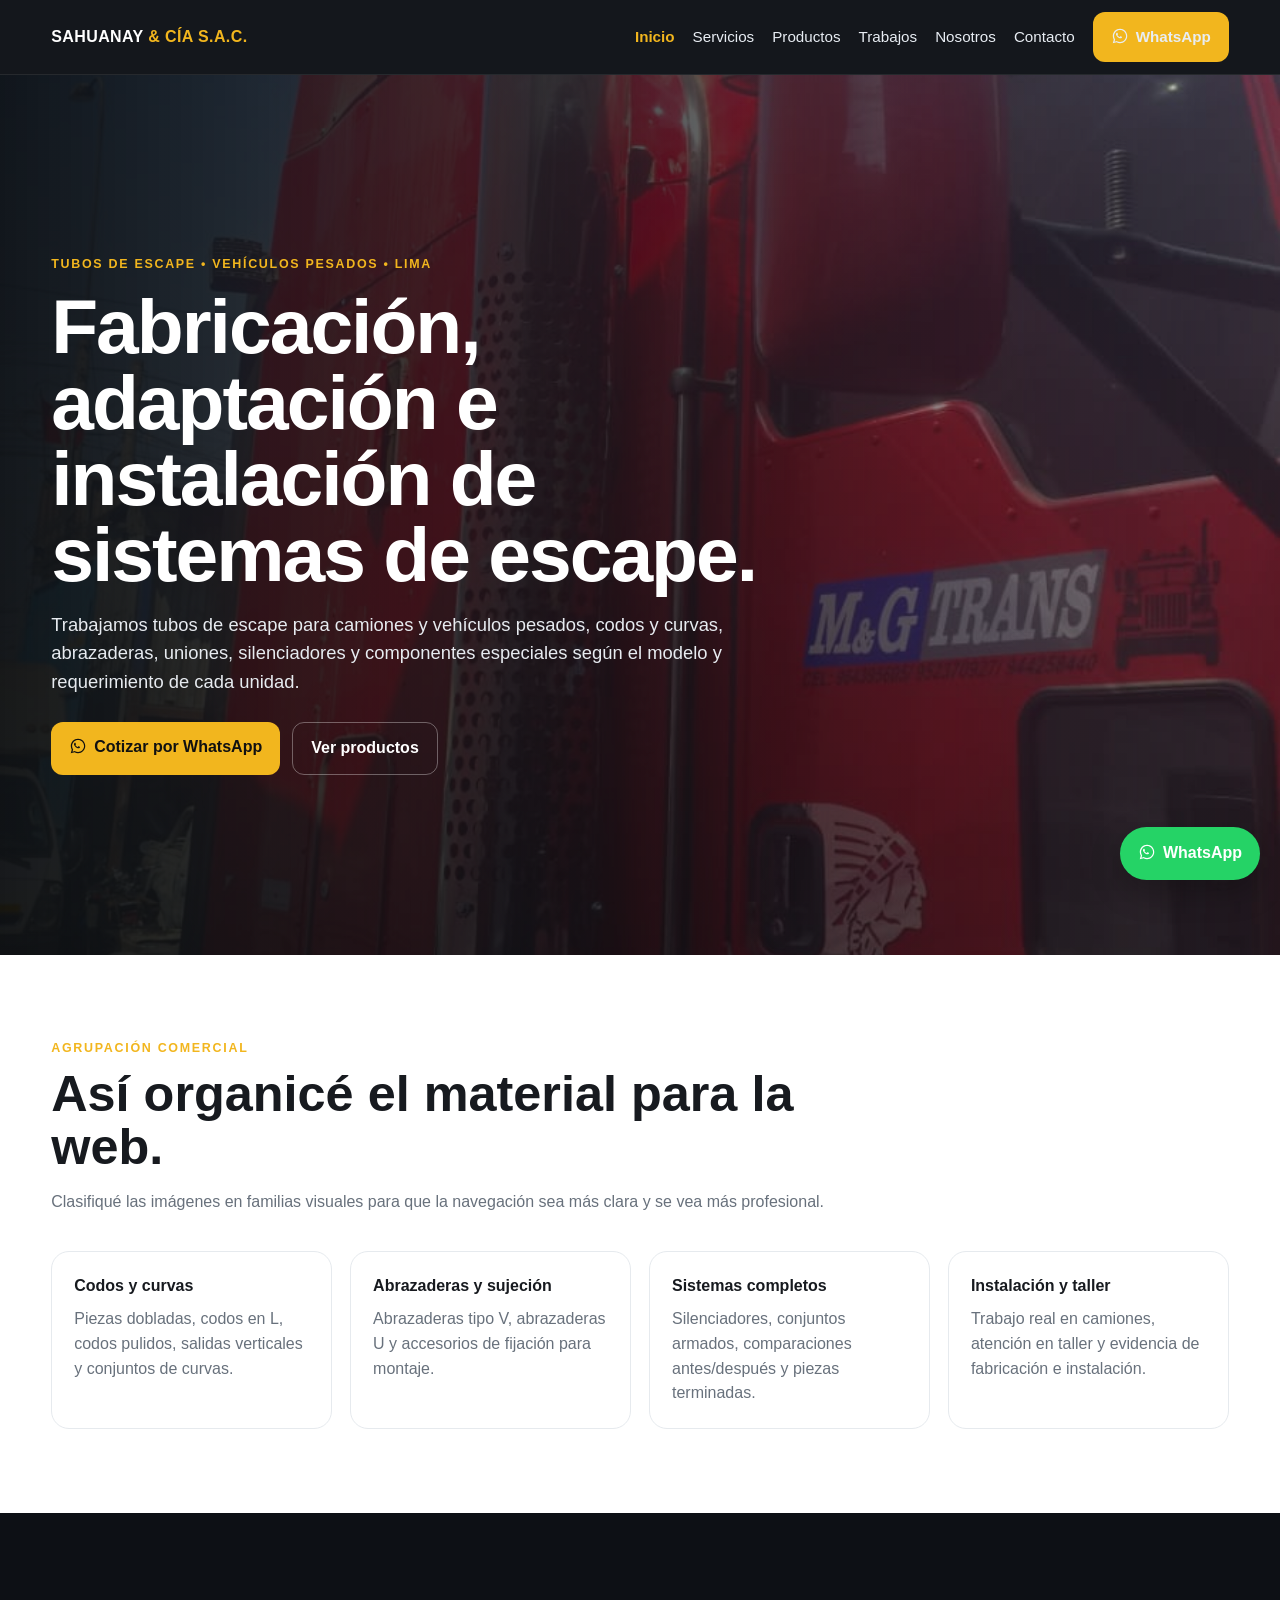
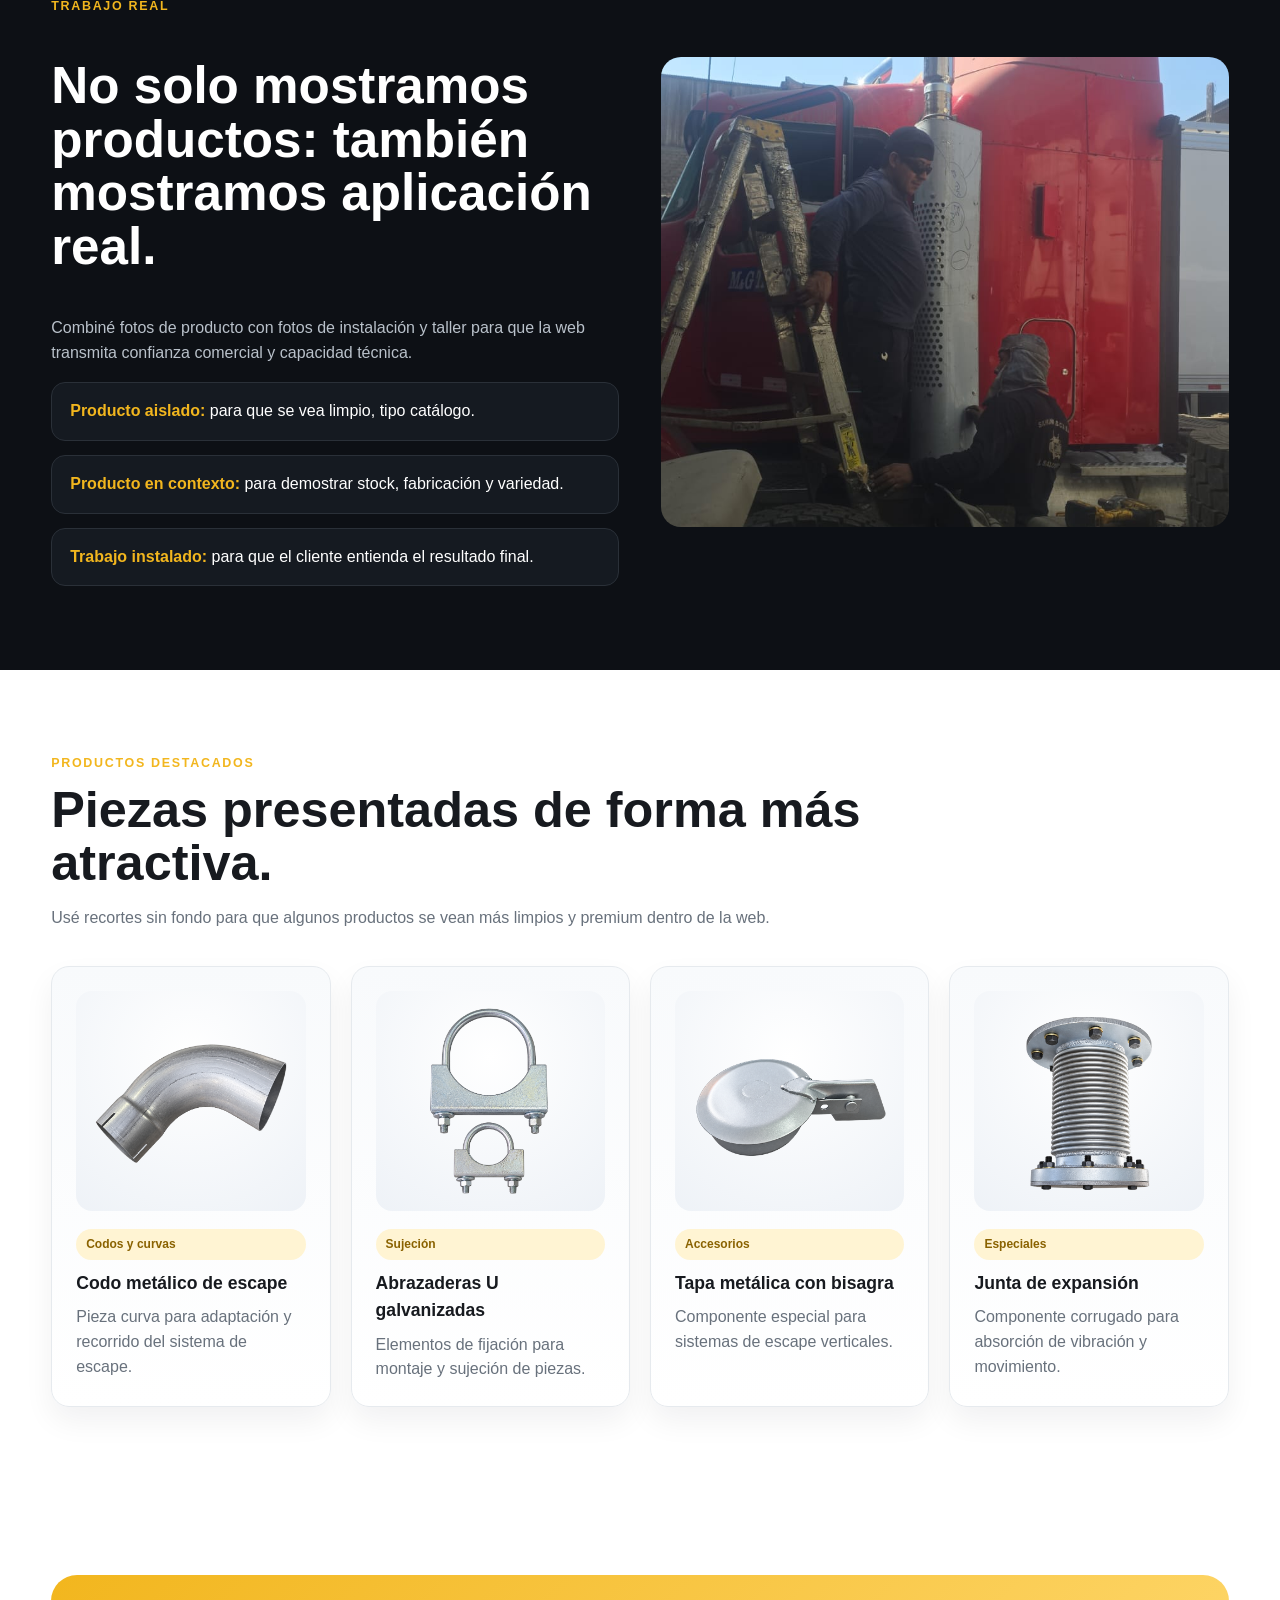
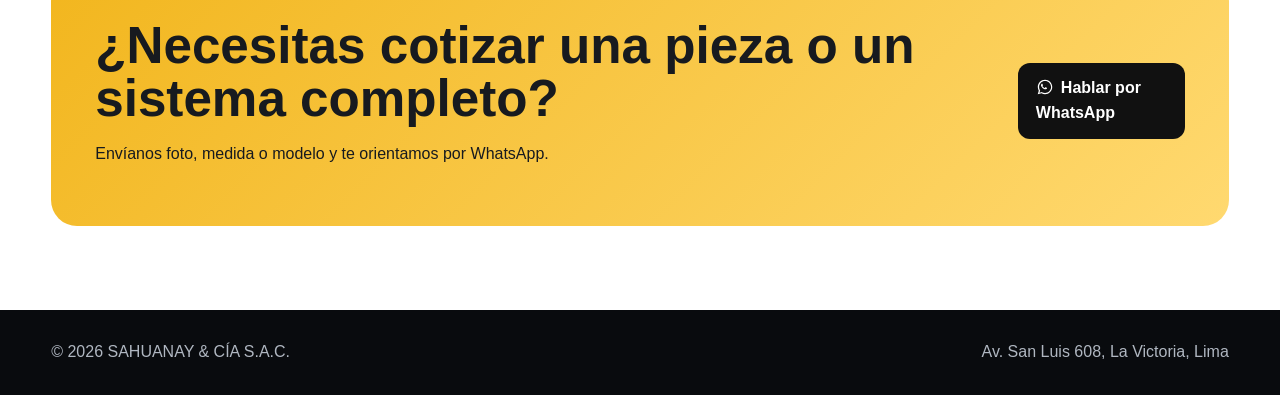
==== index.html @ 816dbd19 "Add files via upload" ====
<!doctype html><html lang="es"><head>
<meta charset="utf-8"><meta name="viewport" content="width=device-width,initial-scale=1">
<title>Sahuanay & Cía S.A.C. | Sistemas de escape para camiones</title><meta name="description" content="Tubos de escape, codos, abrazaderas, silenciadores y adaptación para vehículos pesados.">
<link rel="stylesheet" href="styles.css"></head><body><header><div class="container"><nav>
<a class="logo" href="index.html">SAHUANAY <span>& CÍA S.A.C.</span></a>
<div class="nav"><a class="active" href="index.html">Inicio</a><a class="" href="servicios.html">Servicios</a><a class="" href="productos.html">Productos</a><a class="" href="trabajos.html">Trabajos</a><a class="" href="nosotros.html">Nosotros</a><a class="" href="contacto.html">Contacto</a><a class="btn btn-primary" href="https://wa.me/51944421471?text=Hola%20SAHUANAY%2C%20quisiera%20solicitar%20una%20cotizaci%C3%B3n?text=Hola%20SAHUANAY%2C%20quisiera%20solicitar%20una%20cotizaci%C3%B3n" target="_blank" rel="noopener"><svg aria-hidden="true" viewBox="0 0 32 32" width="18" height="18" style="vertical-align:-3px;margin-right:7px;fill:currentColor"><path d="M19.11 17.32c-.27-.14-1.58-.78-1.82-.87-.24-.09-.42-.14-.6.14-.18.27-.69.87-.85 1.05-.16.18-.31.2-.58.07-.27-.14-1.13-.42-2.15-1.34-.79-.7-1.33-1.57-1.49-1.84-.16-.27-.02-.42.12-.55.12-.12.27-.31.4-.47.14-.16.18-.27.27-.45.09-.18.05-.34-.02-.47-.07-.14-.6-1.45-.82-1.98-.22-.52-.44-.45-.6-.46h-.51c-.18 0-.47.07-.71.34-.24.27-.93.91-.93 2.22 0 1.31.96 2.57 1.09 2.75.14.18 1.88 2.87 4.56 4.03.64.27 1.13.43 1.52.55.64.2 1.22.17 1.68.1.51-.08 1.58-.65 1.8-1.27.22-.62.22-1.16.16-1.27-.07-.11-.24-.18-.51-.32z"/><path d="M16.03 3.2c-7.08 0-12.84 5.76-12.84 12.84 0 2.26.59 4.47 1.71 6.41L3.08 29l6.73-1.77a12.79 12.79 0 0 0 6.22 1.59h.01c7.08 0 12.84-5.76 12.84-12.84S23.11 3.2 16.03 3.2zm0 23.46h-.01c-1.89 0-3.74-.51-5.35-1.48l-.38-.23-3.99 1.05 1.07-3.89-.25-.4a10.63 10.63 0 0 1-1.63-5.67c0-5.86 4.77-10.63 10.64-10.63 2.84 0 5.51 1.11 7.52 3.12a10.56 10.56 0 0 1 3.11 7.52c0 5.86-4.77 10.63-10.63 10.63z"/></svg>WhatsApp</a></div>
</nav></div></header>
<main>
<section class="hero"><div class="container"><div class="hero-inner">
<div class="kicker">Tubos de escape • Vehículos pesados • Lima</div>
<h1>Fabricación, adaptación e instalación de sistemas de escape.</h1>
<p>Trabajamos tubos de escape para camiones y vehículos pesados, codos y curvas, abrazaderas, uniones, silenciadores y componentes especiales según el modelo y requerimiento de cada unidad.</p>
<div class="actions"><a class="btn btn-primary" href="https://wa.me/51944421471?text=Hola%20SAHUANAY%2C%20quisiera%20solicitar%20una%20cotizaci%C3%B3n?text=Hola%20SAHUANAY%2C%20quisiera%20solicitar%20una%20cotizaci%C3%B3n" target="_blank"><svg aria-hidden="true" viewBox="0 0 32 32" width="18" height="18" style="vertical-align:-3px;margin-right:7px;fill:currentColor"><path d="M19.11 17.32c-.27-.14-1.58-.78-1.82-.87-.24-.09-.42-.14-.6.14-.18.27-.69.87-.85 1.05-.16.18-.31.2-.58.07-.27-.14-1.13-.42-2.15-1.34-.79-.7-1.33-1.57-1.49-1.84-.16-.27-.02-.42.12-.55.12-.12.27-.31.4-.47.14-.16.18-.27.27-.45.09-.18.05-.34-.02-.47-.07-.14-.6-1.45-.82-1.98-.22-.52-.44-.45-.6-.46h-.51c-.18 0-.47.07-.71.34-.24.27-.93.91-.93 2.22 0 1.31.96 2.57 1.09 2.75.14.18 1.88 2.87 4.56 4.03.64.27 1.13.43 1.52.55.64.2 1.22.17 1.68.1.51-.08 1.58-.65 1.8-1.27.22-.62.22-1.16.16-1.27-.07-.11-.24-.18-.51-.32z"/><path d="M16.03 3.2c-7.08 0-12.84 5.76-12.84 12.84 0 2.26.59 4.47 1.71 6.41L3.08 29l6.73-1.77a12.79 12.79 0 0 0 6.22 1.59h.01c7.08 0 12.84-5.76 12.84-12.84S23.11 3.2 16.03 3.2zm0 23.46h-.01c-1.89 0-3.74-.51-5.35-1.48l-.38-.23-3.99 1.05 1.07-3.89-.25-.4a10.63 10.63 0 0 1-1.63-5.67c0-5.86 4.77-10.63 10.64-10.63 2.84 0 5.51 1.11 7.52 3.12a10.56 10.56 0 0 1 3.11 7.52c0 5.86-4.77 10.63-10.63 10.63z"/></svg>Cotizar por WhatsApp</a><a class="btn btn-outline" href="productos.html">Ver productos</a></div>
</div></div></section>

<section><div class="container">
<div class="section-head"><div class="kicker">Agrupación comercial</div><h2>Así organicé el material para la web.</h2><p>Clasifiqué las imágenes en familias visuales para que la navegación sea más clara y se vea más profesional.</p></div>
<div class="tabs-info">
<div class="tab-box"><h4>Codos y curvas</h4><p>Piezas dobladas, codos en L, codos pulidos, salidas verticales y conjuntos de curvas.</p></div>
<div class="tab-box"><h4>Abrazaderas y sujeción</h4><p>Abrazaderas tipo V, abrazaderas U y accesorios de fijación para montaje.</p></div>
<div class="tab-box"><h4>Sistemas completos</h4><p>Silenciadores, conjuntos armados, comparaciones antes/después y piezas terminadas.</p></div>
<div class="tab-box"><h4>Instalación y taller</h4><p>Trabajo real en camiones, atención en taller y evidencia de fabricación e instalación.</p></div>
</div>
</div></section>

<section class="dark"><div class="container split">
<div>
<div class="kicker">Trabajo real</div>
<h2 style="font-size:clamp(2rem,4vw,3.2rem);line-height:1.05">No solo mostramos productos: también mostramos aplicación real.</h2>
<p>Combiné fotos de producto con fotos de instalación y taller para que la web transmita confianza comercial y capacidad técnica.</p>
<div class="list">
<div class="item"><strong style="color:#f2b61e">Producto aislado:</strong> para que se vea limpio, tipo catálogo.</div>
<div class="item"><strong style="color:#f2b61e">Producto en contexto:</strong> para demostrar stock, fabricación y variedad.</div>
<div class="item"><strong style="color:#f2b61e">Trabajo instalado:</strong> para que el cliente entienda el resultado final.</div>
</div>
</div>
<img src="assets/instalacion_equipo.jpeg" alt="Trabajo real de instalación en camión">
</div></section>

<section><div class="container">
<div class="section-head"><div class="kicker">Productos destacados</div><h2>Piezas presentadas de forma más atractiva.</h2><p>Usé recortes sin fondo para que algunos productos se vean más limpios y premium dentro de la web.</p></div>
<div class="grid-4">
<div class="product-card"><div class="visual"><img src="assets/cutout_codo_escape.png" alt="Codo metálico aislado"></div><span class="badge">Codos y curvas</span><h3>Codo metálico de escape</h3><p>Pieza curva para adaptación y recorrido del sistema de escape.</p></div>
<div class="product-card"><div class="visual"><img src="assets/cutout_abrazaderas_u.png" alt="Abrazaderas U aisladas"></div><span class="badge">Sujeción</span><h3>Abrazaderas U galvanizadas</h3><p>Elementos de fijación para montaje y sujeción de piezas.</p></div>
<div class="product-card"><div class="visual"><img src="assets/cutout_tapa_lluvia.png" alt="Tapa metálica aislada"></div><span class="badge">Accesorios</span><h3>Tapa metálica con bisagra</h3><p>Componente especial para sistemas de escape verticales.</p></div>
<div class="product-card"><div class="visual"><img src="assets/cutout_junta_expansion.png" alt="Junta de expansión aislada"></div><span class="badge">Especiales</span><h3>Junta de expansión</h3><p>Componente corrugado para absorción de vibración y movimiento.</p></div>
</div>
</div></section>

<section><div class="container"><div class="lead"><div><h2>¿Necesitas cotizar una pieza o un sistema completo?</h2><p>Envíanos foto, medida o modelo y te orientamos por WhatsApp.</p></div><a class="btn btn-dark" href="https://wa.me/51944421471?text=Hola%20SAHUANAY%2C%20quisiera%20solicitar%20una%20cotizaci%C3%B3n?text=Hola%20SAHUANAY%2C%20quisiera%20solicitar%20una%20cotizaci%C3%B3n" target="_blank"><svg aria-hidden="true" viewBox="0 0 32 32" width="18" height="18" style="vertical-align:-3px;margin-right:7px;fill:currentColor"><path d="M19.11 17.32c-.27-.14-1.58-.78-1.82-.87-.24-.09-.42-.14-.6.14-.18.27-.69.87-.85 1.05-.16.18-.31.2-.58.07-.27-.14-1.13-.42-2.15-1.34-.79-.7-1.33-1.57-1.49-1.84-.16-.27-.02-.42.12-.55.12-.12.27-.31.4-.47.14-.16.18-.27.27-.45.09-.18.05-.34-.02-.47-.07-.14-.6-1.45-.82-1.98-.22-.52-.44-.45-.6-.46h-.51c-.18 0-.47.07-.71.34-.24.27-.93.91-.93 2.22 0 1.31.96 2.57 1.09 2.75.14.18 1.88 2.87 4.56 4.03.64.27 1.13.43 1.52.55.64.2 1.22.17 1.68.1.51-.08 1.58-.65 1.8-1.27.22-.62.22-1.16.16-1.27-.07-.11-.24-.18-.51-.32z"/><path d="M16.03 3.2c-7.08 0-12.84 5.76-12.84 12.84 0 2.26.59 4.47 1.71 6.41L3.08 29l6.73-1.77a12.79 12.79 0 0 0 6.22 1.59h.01c7.08 0 12.84-5.76 12.84-12.84S23.11 3.2 16.03 3.2zm0 23.46h-.01c-1.89 0-3.74-.51-5.35-1.48l-.38-.23-3.99 1.05 1.07-3.89-.25-.4a10.63 10.63 0 0 1-1.63-5.67c0-5.86 4.77-10.63 10.64-10.63 2.84 0 5.51 1.11 7.52 3.12a10.56 10.56 0 0 1 3.11 7.52c0 5.86-4.77 10.63-10.63 10.63z"/></svg>Hablar por WhatsApp</a></div></div></section>
</main>
<a class="whatsapp-float" href="https://wa.me/51944421471?text=Hola%20SAHUANAY%2C%20quisiera%20solicitar%20una%20cotizaci%C3%B3n?text=Hola%20SAHUANAY%2C%20quisiera%20solicitar%20una%20cotizaci%C3%B3n" target="_blank" rel="noopener"><svg aria-hidden="true" viewBox="0 0 32 32" width="18" height="18" style="vertical-align:-3px;margin-right:7px;fill:currentColor"><path d="M19.11 17.32c-.27-.14-1.58-.78-1.82-.87-.24-.09-.42-.14-.6.14-.18.27-.69.87-.85 1.05-.16.18-.31.2-.58.07-.27-.14-1.13-.42-2.15-1.34-.79-.7-1.33-1.57-1.49-1.84-.16-.27-.02-.42.12-.55.12-.12.27-.31.4-.47.14-.16.18-.27.27-.45.09-.18.05-.34-.02-.47-.07-.14-.6-1.45-.82-1.98-.22-.52-.44-.45-.6-.46h-.51c-.18 0-.47.07-.71.34-.24.27-.93.91-.93 2.22 0 1.31.96 2.57 1.09 2.75.14.18 1.88 2.87 4.56 4.03.64.27 1.13.43 1.52.55.64.2 1.22.17 1.68.1.51-.08 1.58-.65 1.8-1.27.22-.62.22-1.16.16-1.27-.07-.11-.24-.18-.51-.32z"/><path d="M16.03 3.2c-7.08 0-12.84 5.76-12.84 12.84 0 2.26.59 4.47 1.71 6.41L3.08 29l6.73-1.77a12.79 12.79 0 0 0 6.22 1.59h.01c7.08 0 12.84-5.76 12.84-12.84S23.11 3.2 16.03 3.2zm0 23.46h-.01c-1.89 0-3.74-.51-5.35-1.48l-.38-.23-3.99 1.05 1.07-3.89-.25-.4a10.63 10.63 0 0 1-1.63-5.67c0-5.86 4.77-10.63 10.64-10.63 2.84 0 5.51 1.11 7.52 3.12a10.56 10.56 0 0 1 3.11 7.52c0 5.86-4.77 10.63-10.63 10.63z"/></svg>WhatsApp</a>
<footer><div class="container"><div>© 2026 SAHUANAY & CÍA S.A.C.</div><div>Av. San Luis 608, La Victoria, Lima</div></div></footer></body></html>
---- styles.css ----
:root{
  --bg:#0d1015;--panel:#161b22;--panel2:#1f252d;--card:#ffffff;--line:#e6eaee;
  --text:#171a1f;--muted:#68717c;--white:#f8fafc;--soft:#f5f7fa;--yellow:#f2b61e;--green:#25D366;
  --max:1180px;
}
*{box-sizing:border-box}
html{scroll-behavior:smooth}
body{margin:0;font-family:Arial,Helvetica,sans-serif;color:var(--text);background:#fff;line-height:1.55}
img{max-width:100%;display:block}
.container{width:min(92%,var(--max));margin:auto}
header{position:sticky;top:0;z-index:40;background:rgba(13,16,21,.97);backdrop-filter:blur(8px);border-bottom:1px solid rgba(255,255,255,.08)}
nav{min-height:74px;display:flex;align-items:center;justify-content:space-between;gap:18px}
.logo{color:#fff;text-decoration:none;font-weight:900;letter-spacing:.4px}.logo span{color:var(--yellow)}
.nav{display:flex;align-items:center;gap:18px;flex-wrap:wrap}
.nav a{color:#e8edf3;text-decoration:none;font-size:.95rem}
.nav a.active{color:var(--yellow);font-weight:800}
.btn{display:inline-block;padding:13px 18px;border-radius:12px;text-decoration:none;font-weight:800}
.btn-primary{background:var(--yellow);color:#111}
.btn-dark{background:#111;color:#fff}
.btn-outline{border:1px solid rgba(255,255,255,.33);color:#fff}
.hero{
  min-height:700px;display:flex;align-items:center;color:#fff;
  background:
    linear-gradient(90deg, rgba(9,11,14,.94) 0%, rgba(9,11,14,.72) 48%, rgba(9,11,14,.18) 100%),
    url('assets/truck_hero.jpeg') center/cover no-repeat;
}
.hero-inner{padding:96px 0;max-width:800px}
.kicker{text-transform:uppercase;letter-spacing:1.7px;color:var(--yellow);font-weight:900;font-size:.78rem}
h1{font-size:clamp(2.7rem,6vw,5.2rem);line-height:.99;margin:14px 0 18px;letter-spacing:-2px}
.hero p{font-size:1.15rem;color:#e7ebf0;max-width:720px}
.actions{display:flex;gap:12px;flex-wrap:wrap;margin-top:26px}
section{padding:84px 0}
.page-hero{padding:90px 0 70px;background:linear-gradient(135deg,#0d1015,#232a33);color:#fff}
.page-hero h1{font-size:clamp(2.3rem,5vw,4.6rem);margin-bottom:12px}
.page-hero p{max-width:760px;color:#cad1da}
.section-head{max-width:820px;margin-bottom:36px}
.section-head h2{font-size:clamp(2rem,4vw,3.15rem);line-height:1.05;margin:10px 0 12px}
.section-head p{color:var(--muted)}
.grid-4{display:grid;grid-template-columns:repeat(4,1fr);gap:20px}
.grid-3{display:grid;grid-template-columns:repeat(3,1fr);gap:20px}
.grid-2{display:grid;grid-template-columns:repeat(2,1fr);gap:24px}
.card{background:var(--card);border:1px solid var(--line);border-radius:18px;overflow:hidden;box-shadow:0 14px 30px rgba(18,22,28,.06)}
.card img.photo{width:100%;height:235px;object-fit:cover}
.card .body{padding:22px}
.card h3{margin:0 0 8px;font-size:1.18rem}
.card p{margin:0;color:var(--muted)}
.product-card{background:linear-gradient(180deg,#f8fafc 0%,#ffffff 100%);border:1px solid var(--line);border-radius:18px;padding:24px;box-shadow:0 14px 30px rgba(18,22,28,.06);display:flex;flex-direction:column}
.product-card .visual{height:220px;display:flex;align-items:center;justify-content:center;background:radial-gradient(circle at 50% 30%,#ffffff 0%,#eef2f7 100%);border-radius:16px;padding:18px;margin-bottom:18px}
.product-card .visual img{max-height:190px;max-width:100%;object-fit:contain}
.product-card h3{margin:0 0 8px;font-size:1.1rem}
.product-card p{margin:0;color:var(--muted)}
.badge{display:inline-block;padding:6px 10px;border-radius:999px;background:#fff4d3;color:#8a6200;font-size:.75rem;font-weight:800;margin-bottom:10px}
.dark{background:var(--bg);color:#fff}
.dark .section-head p,.dark p{color:#b9c1ca}
.split{display:grid;grid-template-columns:1fr 1fr;gap:42px;align-items:center}
.split img{width:100%;height:470px;object-fit:cover;border-radius:20px}
.list{display:grid;gap:14px}
.list .item{padding:16px 18px;border:1px solid #2a3038;border-radius:14px;background:#151a21}
.gallery-mosaic{display:grid;grid-template-columns:1.2fr 1fr 1fr;gap:16px}
.gallery-mosaic .big{grid-row:span 2}
.gallery-mosaic img{width:100%;height:250px;object-fit:cover;border-radius:18px}
.gallery-mosaic .big img{height:516px}
.lead{background:linear-gradient(135deg,#f2b61e,#ffd970);border-radius:26px;padding:44px;display:flex;align-items:center;justify-content:space-between;gap:22px}
.lead h2{font-size:clamp(2rem,4vw,3.2rem);line-height:1.04;margin:0 0 10px}
.tabs-info{display:grid;grid-template-columns:repeat(4,1fr);gap:18px}
.tab-box{background:#fff;border:1px solid var(--line);border-radius:18px;padding:22px}
.tab-box h4{margin:0 0 8px;font-size:1rem}
.tab-box p{margin:0;color:var(--muted)}
.contact{display:grid;grid-template-columns:1fr 1fr;gap:24px}
.box{background:var(--soft);padding:30px;border-radius:18px}
.box h3{margin-top:0}
footer{background:#090b0e;color:#b0b7c1;padding:30px 0}
footer .container{display:flex;justify-content:space-between;gap:18px;flex-wrap:wrap}
.whatsapp-float{position:fixed;right:20px;bottom:20px;z-index:60;background:var(--green);color:#fff;text-decoration:none;font-weight:800;padding:14px 18px;border-radius:999px;box-shadow:0 12px 30px rgba(0,0,0,.25)}
@media(max-width:980px){
  .nav a:not(.btn){display:none}
  .grid-4,.grid-3,.grid-2,.gallery-mosaic,.tabs-info,.contact,.split{grid-template-columns:1fr}
  .gallery-mosaic .big img,.gallery-mosaic img{height:280px}
  .lead{flex-direction:column;align-items:flex-start}
  .split img{height:320px}
}
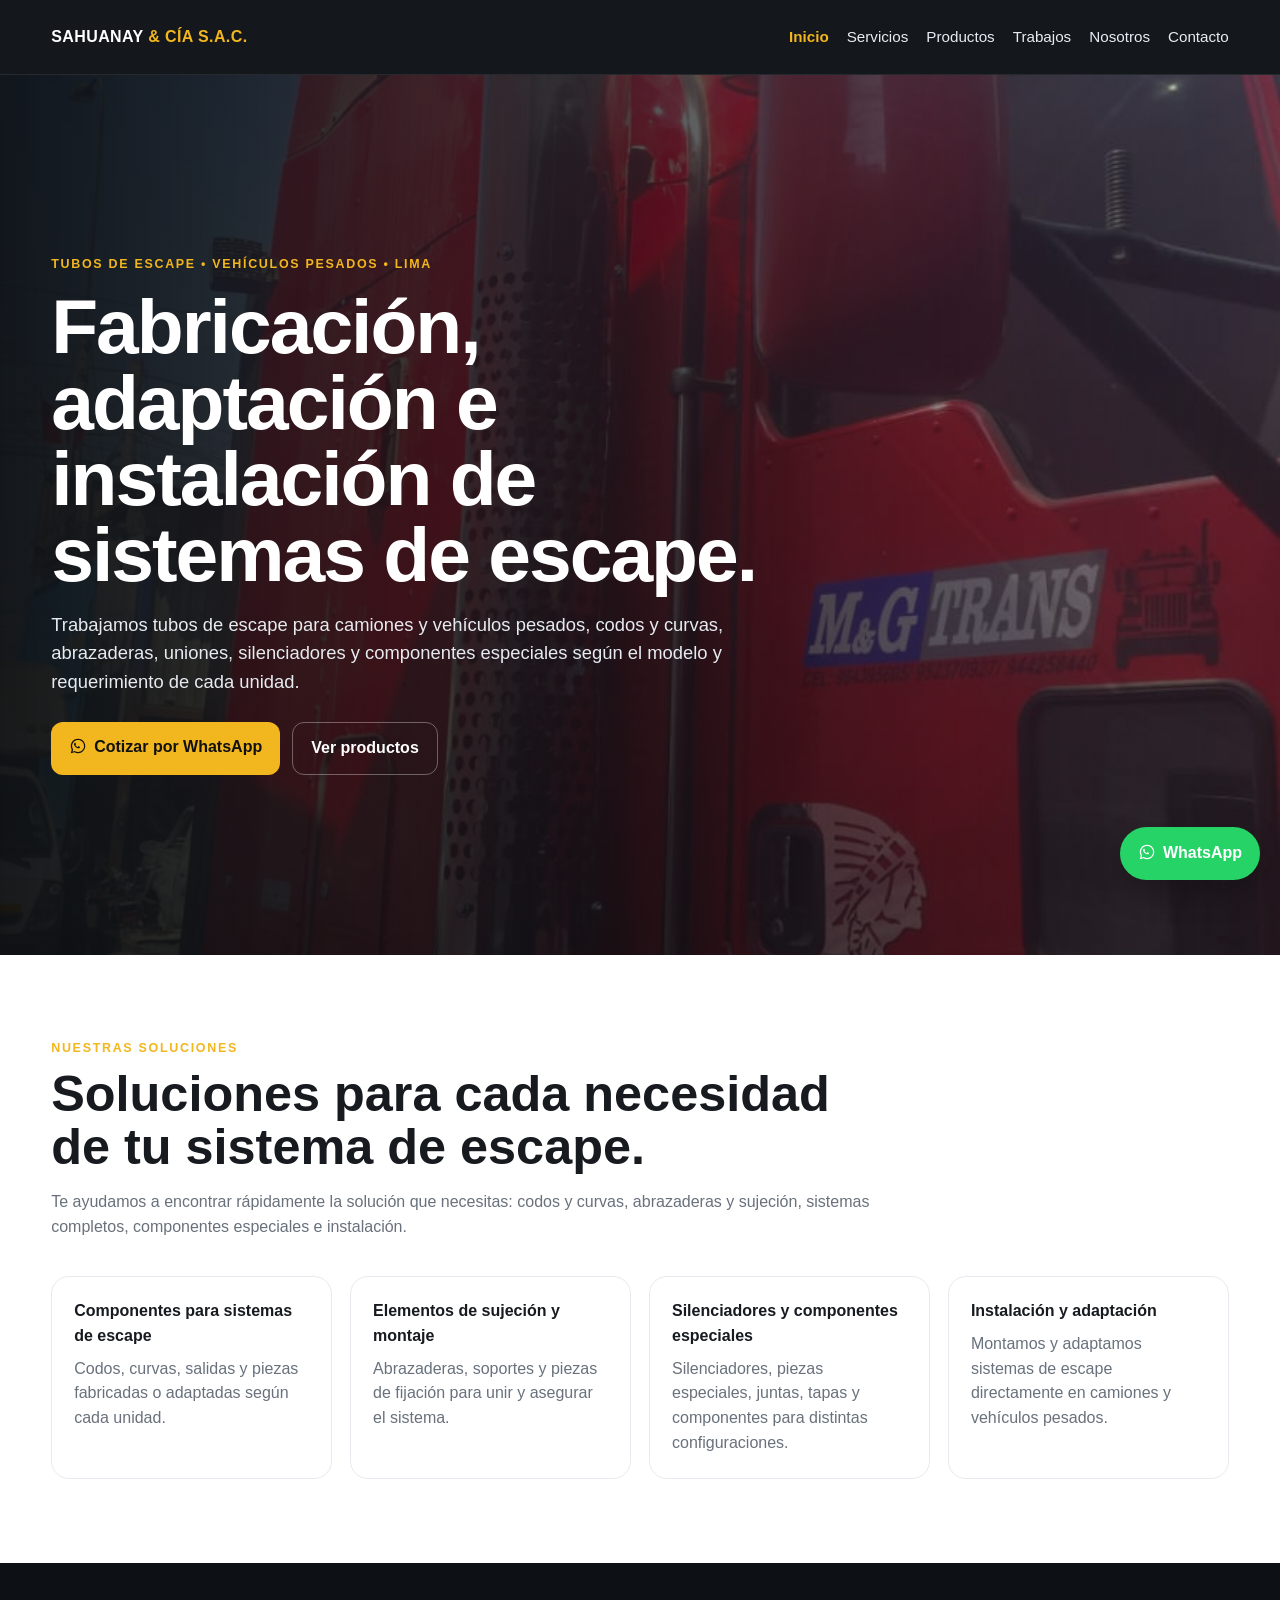
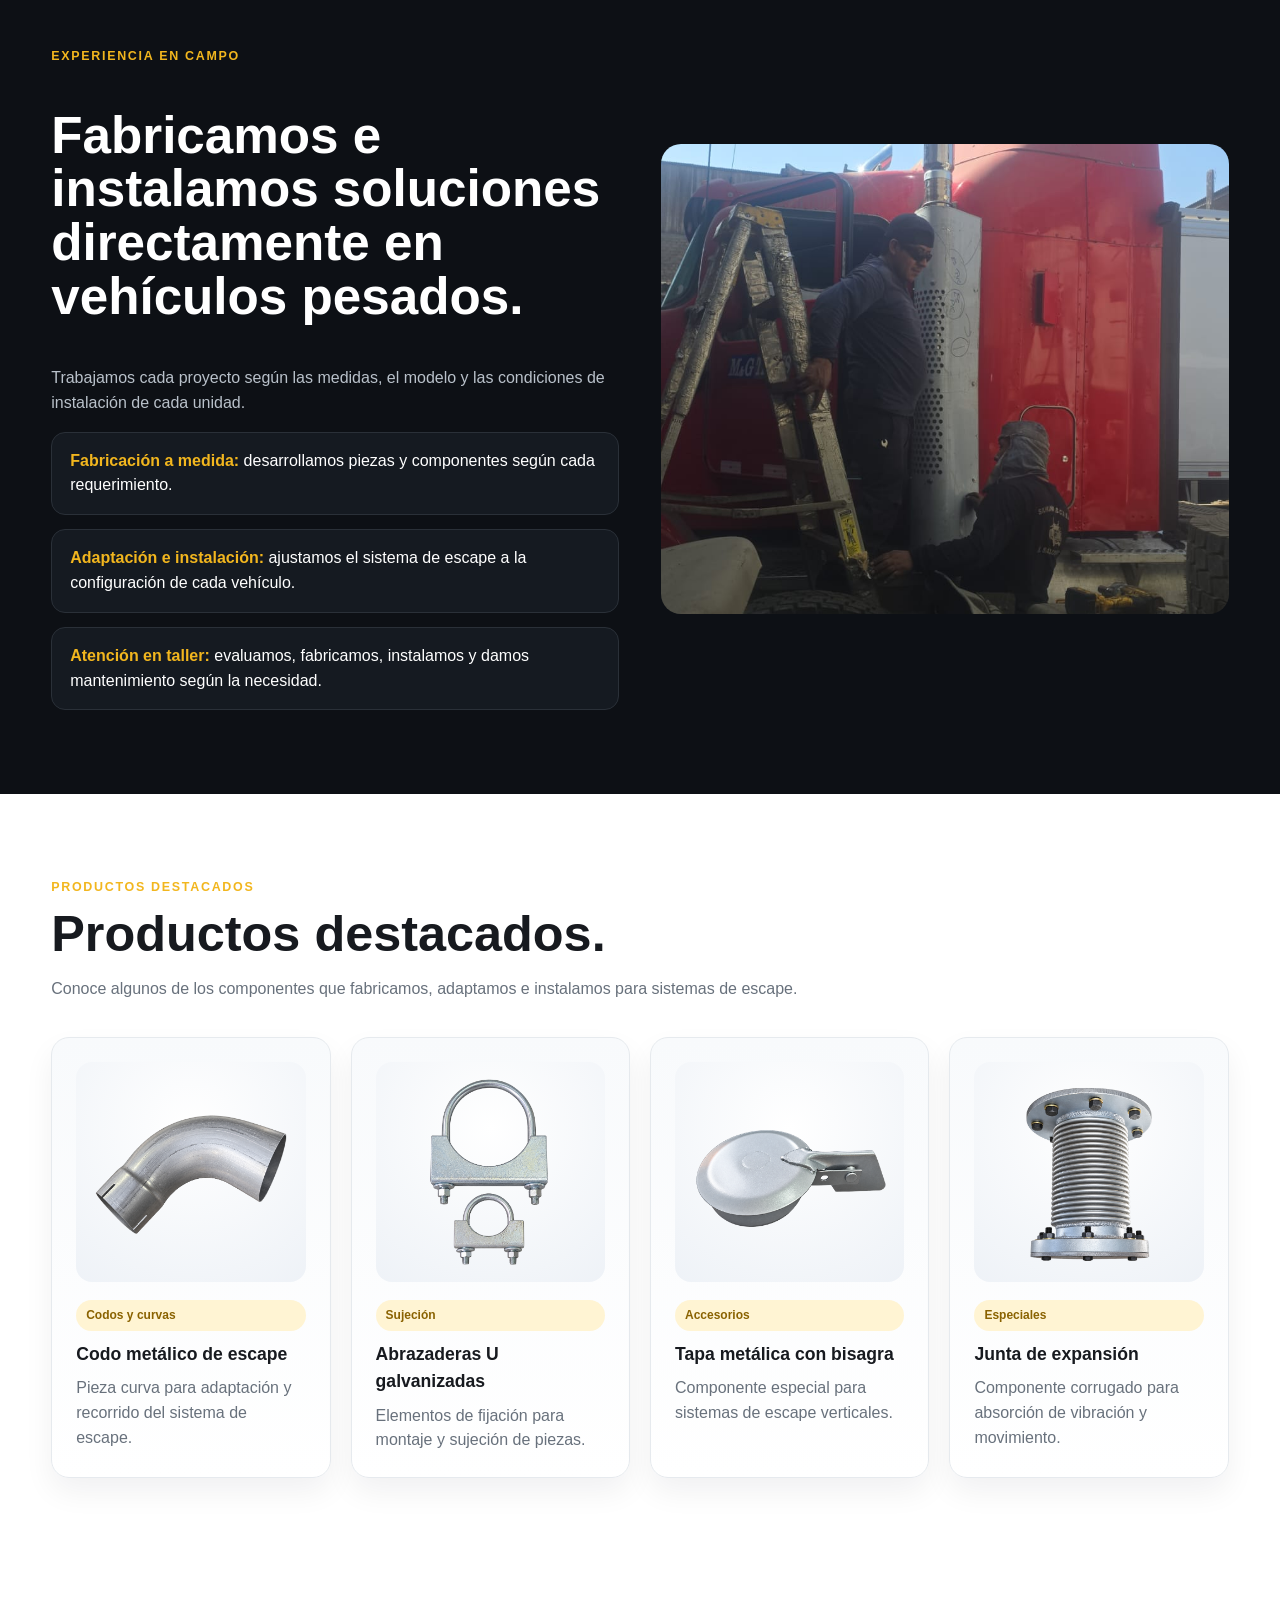
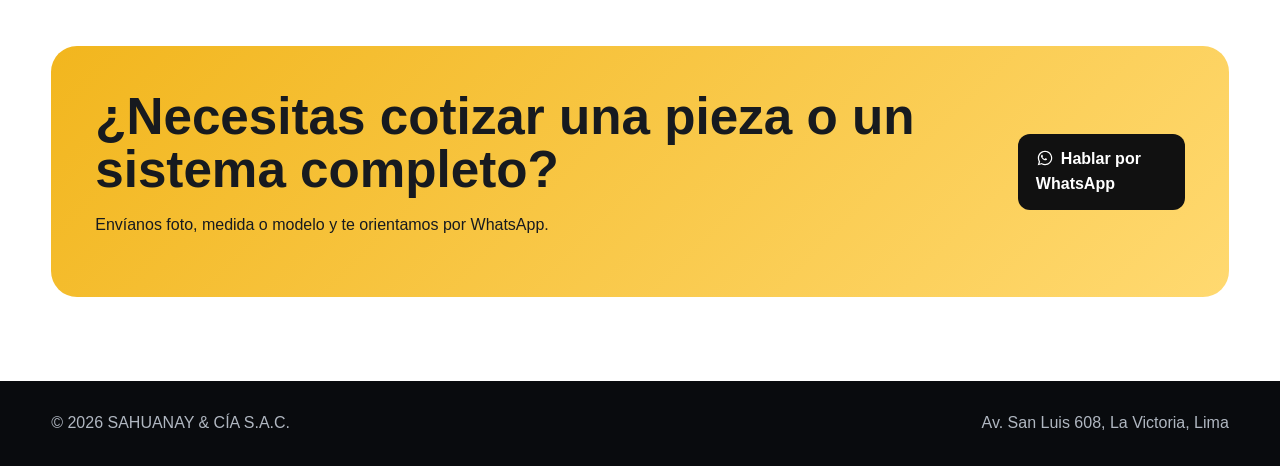
==== commit 9899147a: "Add files via upload" ====
--- a/index.html
+++ b/index.html
@@ -1,53 +1,50 @@
-<!doctype html><html lang="es"><head>
-<meta charset="utf-8"><meta name="viewport" content="width=device-width,initial-scale=1">
-<title>Sahuanay & Cía S.A.C. | Sistemas de escape para camiones</title><meta name="description" content="Tubos de escape, codos, abrazaderas, silenciadores y adaptación para vehículos pesados.">
-<link rel="stylesheet" href="styles.css"></head><body><header><div class="container"><nav>
-<a class="logo" href="index.html">SAHUANAY <span>& CÍA S.A.C.</span></a>
-<div class="nav"><a class="active" href="index.html">Inicio</a><a class="" href="servicios.html">Servicios</a><a class="" href="productos.html">Productos</a><a class="" href="trabajos.html">Trabajos</a><a class="" href="nosotros.html">Nosotros</a><a class="" href="contacto.html">Contacto</a><a class="btn btn-primary" href="https://wa.me/51944421471?text=Hola%20SAHUANAY%2C%20quisiera%20solicitar%20una%20cotizaci%C3%B3n?text=Hola%20SAHUANAY%2C%20quisiera%20solicitar%20una%20cotizaci%C3%B3n" target="_blank" rel="noopener"><svg aria-hidden="true" viewBox="0 0 32 32" width="18" height="18" style="vertical-align:-3px;margin-right:7px;fill:currentColor"><path d="M19.11 17.32c-.27-.14-1.58-.78-1.82-.87-.24-.09-.42-.14-.6.14-.18.27-.69.87-.85 1.05-.16.18-.31.2-.58.07-.27-.14-1.13-.42-2.15-1.34-.79-.7-1.33-1.57-1.49-1.84-.16-.27-.02-.42.12-.55.12-.12.27-.31.4-.47.14-.16.18-.27.27-.45.09-.18.05-.34-.02-.47-.07-.14-.6-1.45-.82-1.98-.22-.52-.44-.45-.6-.46h-.51c-.18 0-.47.07-.71.34-.24.27-.93.91-.93 2.22 0 1.31.96 2.57 1.09 2.75.14.18 1.88 2.87 4.56 4.03.64.27 1.13.43 1.52.55.64.2 1.22.17 1.68.1.51-.08 1.58-.65 1.8-1.27.22-.62.22-1.16.16-1.27-.07-.11-.24-.18-.51-.32z"/><path d="M16.03 3.2c-7.08 0-12.84 5.76-12.84 12.84 0 2.26.59 4.47 1.71 6.41L3.08 29l6.73-1.77a12.79 12.79 0 0 0 6.22 1.59h.01c7.08 0 12.84-5.76 12.84-12.84S23.11 3.2 16.03 3.2zm0 23.46h-.01c-1.89 0-3.74-.51-5.35-1.48l-.38-.23-3.99 1.05 1.07-3.89-.25-.4a10.63 10.63 0 0 1-1.63-5.67c0-5.86 4.77-10.63 10.64-10.63 2.84 0 5.51 1.11 7.52 3.12a10.56 10.56 0 0 1 3.11 7.52c0 5.86-4.77 10.63-10.63 10.63z"/></svg>WhatsApp</a></div>
+<!DOCTYPE html>
+<html lang="es"><head>
+<meta charset="utf-8"/><meta content="width=device-width,initial-scale=1" name="viewport"/>
+<title>Sahuanay &amp; Cía S.A.C. | Sistemas de escape para camiones</title><meta content="Tubos de escape, codos, abrazaderas, silenciadores y adaptación para vehículos pesados." name="description"/>
+<link href="styles.css" rel="stylesheet"/></head><body><header><div class="container"><nav>
+<a class="logo" href="index.html">SAHUANAY <span>&amp; CÍA S.A.C.</span></a>
+<div class="nav"><a class="active" href="index.html">Inicio</a><a class="" href="servicios.html">Servicios</a><a class="" href="productos.html">Productos</a><a class="" href="trabajos.html">Trabajos</a><a class="" href="nosotros.html">Nosotros</a><a class="" href="contacto.html">Contacto</a></div>
 </nav></div></header>
 <main>
 <section class="hero"><div class="container"><div class="hero-inner">
 <div class="kicker">Tubos de escape • Vehículos pesados • Lima</div>
 <h1>Fabricación, adaptación e instalación de sistemas de escape.</h1>
 <p>Trabajamos tubos de escape para camiones y vehículos pesados, codos y curvas, abrazaderas, uniones, silenciadores y componentes especiales según el modelo y requerimiento de cada unidad.</p>
-<div class="actions"><a class="btn btn-primary" href="https://wa.me/51944421471?text=Hola%20SAHUANAY%2C%20quisiera%20solicitar%20una%20cotizaci%C3%B3n?text=Hola%20SAHUANAY%2C%20quisiera%20solicitar%20una%20cotizaci%C3%B3n" target="_blank"><svg aria-hidden="true" viewBox="0 0 32 32" width="18" height="18" style="vertical-align:-3px;margin-right:7px;fill:currentColor"><path d="M19.11 17.32c-.27-.14-1.58-.78-1.82-.87-.24-.09-.42-.14-.6.14-.18.27-.69.87-.85 1.05-.16.18-.31.2-.58.07-.27-.14-1.13-.42-2.15-1.34-.79-.7-1.33-1.57-1.49-1.84-.16-.27-.02-.42.12-.55.12-.12.27-.31.4-.47.14-.16.18-.27.27-.45.09-.18.05-.34-.02-.47-.07-.14-.6-1.45-.82-1.98-.22-.52-.44-.45-.6-.46h-.51c-.18 0-.47.07-.71.34-.24.27-.93.91-.93 2.22 0 1.31.96 2.57 1.09 2.75.14.18 1.88 2.87 4.56 4.03.64.27 1.13.43 1.52.55.64.2 1.22.17 1.68.1.51-.08 1.58-.65 1.8-1.27.22-.62.22-1.16.16-1.27-.07-.11-.24-.18-.51-.32z"/><path d="M16.03 3.2c-7.08 0-12.84 5.76-12.84 12.84 0 2.26.59 4.47 1.71 6.41L3.08 29l6.73-1.77a12.79 12.79 0 0 0 6.22 1.59h.01c7.08 0 12.84-5.76 12.84-12.84S23.11 3.2 16.03 3.2zm0 23.46h-.01c-1.89 0-3.74-.51-5.35-1.48l-.38-.23-3.99 1.05 1.07-3.89-.25-.4a10.63 10.63 0 0 1-1.63-5.67c0-5.86 4.77-10.63 10.64-10.63 2.84 0 5.51 1.11 7.52 3.12a10.56 10.56 0 0 1 3.11 7.52c0 5.86-4.77 10.63-10.63 10.63z"/></svg>Cotizar por WhatsApp</a><a class="btn btn-outline" href="productos.html">Ver productos</a></div>
+<div class="actions"><a class="btn btn-primary" href="https://wa.me/51944421471?text=Hola%20SAHUANAY%2C%20quisiera%20solicitar%20una%20cotizaci%C3%B3n" target="_blank"><svg aria-hidden="true" height="18" style="vertical-align:-3px;margin-right:7px;fill:currentColor" viewbox="0 0 32 32" width="18"><path d="M19.11 17.32c-.27-.14-1.58-.78-1.82-.87-.24-.09-.42-.14-.6.14-.18.27-.69.87-.85 1.05-.16.18-.31.2-.58.07-.27-.14-1.13-.42-2.15-1.34-.79-.7-1.33-1.57-1.49-1.84-.16-.27-.02-.42.12-.55.12-.12.27-.31.4-.47.14-.16.18-.27.27-.45.09-.18.05-.34-.02-.47-.07-.14-.6-1.45-.82-1.98-.22-.52-.44-.45-.6-.46h-.51c-.18 0-.47.07-.71.34-.24.27-.93.91-.93 2.22 0 1.31.96 2.57 1.09 2.75.14.18 1.88 2.87 4.56 4.03.64.27 1.13.43 1.52.55.64.2 1.22.17 1.68.1.51-.08 1.58-.65 1.8-1.27.22-.62.22-1.16.16-1.27-.07-.11-.24-.18-.51-.32z"></path><path d="M16.03 3.2c-7.08 0-12.84 5.76-12.84 12.84 0 2.26.59 4.47 1.71 6.41L3.08 29l6.73-1.77a12.79 12.79 0 0 0 6.22 1.59h.01c7.08 0 12.84-5.76 12.84-12.84S23.11 3.2 16.03 3.2zm0 23.46h-.01c-1.89 0-3.74-.51-5.35-1.48l-.38-.23-3.99 1.05 1.07-3.89-.25-.4a10.63 10.63 0 0 1-1.63-5.67c0-5.86 4.77-10.63 10.64-10.63 2.84 0 5.51 1.11 7.52 3.12a10.56 10.56 0 0 1 3.11 7.52c0 5.86-4.77 10.63-10.63 10.63z"></path></svg>Cotizar por WhatsApp</a><a class="btn btn-outline" href="productos.html">Ver productos</a></div>
 </div></div></section>
-
 <section><div class="container">
-<div class="section-head"><div class="kicker">Agrupación comercial</div><h2>Así organicé el material para la web.</h2><p>Clasifiqué las imágenes en familias visuales para que la navegación sea más clara y se vea más profesional.</p></div>
+<div class="section-head"><div class="kicker">Nuestras soluciones</div><h2>Soluciones para cada necesidad de tu sistema de escape.</h2><p>Te ayudamos a encontrar rápidamente la solución que necesitas: codos y curvas, abrazaderas y sujeción, sistemas completos, componentes especiales e instalación.</p></div>
 <div class="tabs-info">
-<div class="tab-box"><h4>Codos y curvas</h4><p>Piezas dobladas, codos en L, codos pulidos, salidas verticales y conjuntos de curvas.</p></div>
-<div class="tab-box"><h4>Abrazaderas y sujeción</h4><p>Abrazaderas tipo V, abrazaderas U y accesorios de fijación para montaje.</p></div>
-<div class="tab-box"><h4>Sistemas completos</h4><p>Silenciadores, conjuntos armados, comparaciones antes/después y piezas terminadas.</p></div>
-<div class="tab-box"><h4>Instalación y taller</h4><p>Trabajo real en camiones, atención en taller y evidencia de fabricación e instalación.</p></div>
+<div class="tab-box"><h4>Componentes para sistemas de escape</h4><p>Codos, curvas, salidas y piezas fabricadas o adaptadas según cada unidad.</p></div>
+<div class="tab-box"><h4>Elementos de sujeción y montaje</h4><p>Abrazaderas, soportes y piezas de fijación para unir y asegurar el sistema.</p></div>
+<div class="tab-box"><h4>Silenciadores y componentes especiales</h4><p>Silenciadores, piezas especiales, juntas, tapas y componentes para distintas configuraciones.</p></div>
+<div class="tab-box"><h4>Instalación y adaptación</h4><p>Montamos y adaptamos sistemas de escape directamente en camiones y vehículos pesados.</p></div>
 </div>
 </div></section>
-
 <section class="dark"><div class="container split">
 <div>
-<div class="kicker">Trabajo real</div>
-<h2 style="font-size:clamp(2rem,4vw,3.2rem);line-height:1.05">No solo mostramos productos: también mostramos aplicación real.</h2>
-<p>Combiné fotos de producto con fotos de instalación y taller para que la web transmita confianza comercial y capacidad técnica.</p>
+<div class="kicker">Experiencia en campo</div>
+<h2 style="font-size:clamp(2rem,4vw,3.2rem);line-height:1.05">Fabricamos e instalamos soluciones directamente en vehículos pesados.</h2>
+<p>Trabajamos cada proyecto según las medidas, el modelo y las condiciones de instalación de cada unidad.</p>
 <div class="list">
-<div class="item"><strong style="color:#f2b61e">Producto aislado:</strong> para que se vea limpio, tipo catálogo.</div>
-<div class="item"><strong style="color:#f2b61e">Producto en contexto:</strong> para demostrar stock, fabricación y variedad.</div>
-<div class="item"><strong style="color:#f2b61e">Trabajo instalado:</strong> para que el cliente entienda el resultado final.</div>
+<div class="item"><strong style="color:#f2b61e">Fabricación a medida:</strong> desarrollamos piezas y componentes según cada requerimiento.</div>
+<div class="item"><strong style="color:#f2b61e">Adaptación e instalación:</strong> ajustamos el sistema de escape a la configuración de cada vehículo.</div>
+<div class="item"><strong style="color:#f2b61e">Atención en taller:</strong> evaluamos, fabricamos, instalamos y damos mantenimiento según la necesidad.</div>
 </div>
 </div>
-<img src="assets/instalacion_equipo.jpeg" alt="Trabajo real de instalación en camión">
+<img alt="Instalación de sistema de escape en camión" src="assets/instalacion_equipo.jpeg"/>
 </div></section>
-
 <section><div class="container">
-<div class="section-head"><div class="kicker">Productos destacados</div><h2>Piezas presentadas de forma más atractiva.</h2><p>Usé recortes sin fondo para que algunos productos se vean más limpios y premium dentro de la web.</p></div>
+<div class="section-head"><div class="kicker">Productos destacados</div><h2>Productos destacados.</h2><p>Conoce algunos de los componentes que fabricamos, adaptamos e instalamos para sistemas de escape.</p></div>
 <div class="grid-4">
-<div class="product-card"><div class="visual"><img src="assets/cutout_codo_escape.png" alt="Codo metálico aislado"></div><span class="badge">Codos y curvas</span><h3>Codo metálico de escape</h3><p>Pieza curva para adaptación y recorrido del sistema de escape.</p></div>
-<div class="product-card"><div class="visual"><img src="assets/cutout_abrazaderas_u.png" alt="Abrazaderas U aisladas"></div><span class="badge">Sujeción</span><h3>Abrazaderas U galvanizadas</h3><p>Elementos de fijación para montaje y sujeción de piezas.</p></div>
-<div class="product-card"><div class="visual"><img src="assets/cutout_tapa_lluvia.png" alt="Tapa metálica aislada"></div><span class="badge">Accesorios</span><h3>Tapa metálica con bisagra</h3><p>Componente especial para sistemas de escape verticales.</p></div>
-<div class="product-card"><div class="visual"><img src="assets/cutout_junta_expansion.png" alt="Junta de expansión aislada"></div><span class="badge">Especiales</span><h3>Junta de expansión</h3><p>Componente corrugado para absorción de vibración y movimiento.</p></div>
+<div class="product-card"><div class="visual"><img alt="Codo metálico aislado" src="assets/cutout_codo_escape.png"/></div><span class="badge">Codos y curvas</span><h3>Codo metálico de escape</h3><p>Pieza curva para adaptación y recorrido del sistema de escape.</p></div>
+<div class="product-card"><div class="visual"><img alt="Abrazaderas U aisladas" src="assets/cutout_abrazaderas_u.png"/></div><span class="badge">Sujeción</span><h3>Abrazaderas U galvanizadas</h3><p>Elementos de fijación para montaje y sujeción de piezas.</p></div>
+<div class="product-card"><div class="visual"><img alt="Tapa metálica aislada" src="assets/cutout_tapa_lluvia.png"/></div><span class="badge">Accesorios</span><h3>Tapa metálica con bisagra</h3><p>Componente especial para sistemas de escape verticales.</p></div>
+<div class="product-card"><div class="visual"><img alt="Junta de expansión aislada" src="assets/cutout_junta_expansion.png"/></div><span class="badge">Especiales</span><h3>Junta de expansión</h3><p>Componente corrugado para absorción de vibración y movimiento.</p></div>
 </div>
 </div></section>
-
-<section><div class="container"><div class="lead"><div><h2>¿Necesitas cotizar una pieza o un sistema completo?</h2><p>Envíanos foto, medida o modelo y te orientamos por WhatsApp.</p></div><a class="btn btn-dark" href="https://wa.me/51944421471?text=Hola%20SAHUANAY%2C%20quisiera%20solicitar%20una%20cotizaci%C3%B3n?text=Hola%20SAHUANAY%2C%20quisiera%20solicitar%20una%20cotizaci%C3%B3n" target="_blank"><svg aria-hidden="true" viewBox="0 0 32 32" width="18" height="18" style="vertical-align:-3px;margin-right:7px;fill:currentColor"><path d="M19.11 17.32c-.27-.14-1.58-.78-1.82-.87-.24-.09-.42-.14-.6.14-.18.27-.69.87-.85 1.05-.16.18-.31.2-.58.07-.27-.14-1.13-.42-2.15-1.34-.79-.7-1.33-1.57-1.49-1.84-.16-.27-.02-.42.12-.55.12-.12.27-.31.4-.47.14-.16.18-.27.27-.45.09-.18.05-.34-.02-.47-.07-.14-.6-1.45-.82-1.98-.22-.52-.44-.45-.6-.46h-.51c-.18 0-.47.07-.71.34-.24.27-.93.91-.93 2.22 0 1.31.96 2.57 1.09 2.75.14.18 1.88 2.87 4.56 4.03.64.27 1.13.43 1.52.55.64.2 1.22.17 1.68.1.51-.08 1.58-.65 1.8-1.27.22-.62.22-1.16.16-1.27-.07-.11-.24-.18-.51-.32z"/><path d="M16.03 3.2c-7.08 0-12.84 5.76-12.84 12.84 0 2.26.59 4.47 1.71 6.41L3.08 29l6.73-1.77a12.79 12.79 0 0 0 6.22 1.59h.01c7.08 0 12.84-5.76 12.84-12.84S23.11 3.2 16.03 3.2zm0 23.46h-.01c-1.89 0-3.74-.51-5.35-1.48l-.38-.23-3.99 1.05 1.07-3.89-.25-.4a10.63 10.63 0 0 1-1.63-5.67c0-5.86 4.77-10.63 10.64-10.63 2.84 0 5.51 1.11 7.52 3.12a10.56 10.56 0 0 1 3.11 7.52c0 5.86-4.77 10.63-10.63 10.63z"/></svg>Hablar por WhatsApp</a></div></div></section>
+<section><div class="container"><div class="lead"><div><h2>¿Necesitas cotizar una pieza o un sistema completo?</h2><p>Envíanos foto, medida o modelo y te orientamos por WhatsApp.</p></div><a class="btn btn-dark" href="https://wa.me/51944421471?text=Hola%20SAHUANAY%2C%20quisiera%20solicitar%20una%20cotizaci%C3%B3n" target="_blank"><svg aria-hidden="true" height="18" style="vertical-align:-3px;margin-right:7px;fill:currentColor" viewbox="0 0 32 32" width="18"><path d="M19.11 17.32c-.27-.14-1.58-.78-1.82-.87-.24-.09-.42-.14-.6.14-.18.27-.69.87-.85 1.05-.16.18-.31.2-.58.07-.27-.14-1.13-.42-2.15-1.34-.79-.7-1.33-1.57-1.49-1.84-.16-.27-.02-.42.12-.55.12-.12.27-.31.4-.47.14-.16.18-.27.27-.45.09-.18.05-.34-.02-.47-.07-.14-.6-1.45-.82-1.98-.22-.52-.44-.45-.6-.46h-.51c-.18 0-.47.07-.71.34-.24.27-.93.91-.93 2.22 0 1.31.96 2.57 1.09 2.75.14.18 1.88 2.87 4.56 4.03.64.27 1.13.43 1.52.55.64.2 1.22.17 1.68.1.51-.08 1.58-.65 1.8-1.27.22-.62.22-1.16.16-1.27-.07-.11-.24-.18-.51-.32z"></path><path d="M16.03 3.2c-7.08 0-12.84 5.76-12.84 12.84 0 2.26.59 4.47 1.71 6.41L3.08 29l6.73-1.77a12.79 12.79 0 0 0 6.22 1.59h.01c7.08 0 12.84-5.76 12.84-12.84S23.11 3.2 16.03 3.2zm0 23.46h-.01c-1.89 0-3.74-.51-5.35-1.48l-.38-.23-3.99 1.05 1.07-3.89-.25-.4a10.63 10.63 0 0 1-1.63-5.67c0-5.86 4.77-10.63 10.64-10.63 2.84 0 5.51 1.11 7.52 3.12a10.56 10.56 0 0 1 3.11 7.52c0 5.86-4.77 10.63-10.63 10.63z"></path></svg>Hablar por WhatsApp</a></div></div></section>
 </main>
-<a class="whatsapp-float" href="https://wa.me/51944421471?text=Hola%20SAHUANAY%2C%20quisiera%20solicitar%20una%20cotizaci%C3%B3n?text=Hola%20SAHUANAY%2C%20quisiera%20solicitar%20una%20cotizaci%C3%B3n" target="_blank" rel="noopener"><svg aria-hidden="true" viewBox="0 0 32 32" width="18" height="18" style="vertical-align:-3px;margin-right:7px;fill:currentColor"><path d="M19.11 17.32c-.27-.14-1.58-.78-1.82-.87-.24-.09-.42-.14-.6.14-.18.27-.69.87-.85 1.05-.16.18-.31.2-.58.07-.27-.14-1.13-.42-2.15-1.34-.79-.7-1.33-1.57-1.49-1.84-.16-.27-.02-.42.12-.55.12-.12.27-.31.4-.47.14-.16.18-.27.27-.45.09-.18.05-.34-.02-.47-.07-.14-.6-1.45-.82-1.98-.22-.52-.44-.45-.6-.46h-.51c-.18 0-.47.07-.71.34-.24.27-.93.91-.93 2.22 0 1.31.96 2.57 1.09 2.75.14.18 1.88 2.87 4.56 4.03.64.27 1.13.43 1.52.55.64.2 1.22.17 1.68.1.51-.08 1.58-.65 1.8-1.27.22-.62.22-1.16.16-1.27-.07-.11-.24-.18-.51-.32z"/><path d="M16.03 3.2c-7.08 0-12.84 5.76-12.84 12.84 0 2.26.59 4.47 1.71 6.41L3.08 29l6.73-1.77a12.79 12.79 0 0 0 6.22 1.59h.01c7.08 0 12.84-5.76 12.84-12.84S23.11 3.2 16.03 3.2zm0 23.46h-.01c-1.89 0-3.74-.51-5.35-1.48l-.38-.23-3.99 1.05 1.07-3.89-.25-.4a10.63 10.63 0 0 1-1.63-5.67c0-5.86 4.77-10.63 10.64-10.63 2.84 0 5.51 1.11 7.52 3.12a10.56 10.56 0 0 1 3.11 7.52c0 5.86-4.77 10.63-10.63 10.63z"/></svg>WhatsApp</a>
-<footer><div class="container"><div>© 2026 SAHUANAY & CÍA S.A.C.</div><div>Av. San Luis 608, La Victoria, Lima</div></div></footer></body></html>+<a class="whatsapp-float" href="https://wa.me/51944421471?text=Hola%20SAHUANAY%2C%20quisiera%20solicitar%20una%20cotizaci%C3%B3n" rel="noopener" target="_blank"><svg aria-hidden="true" height="18" style="vertical-align:-3px;margin-right:7px;fill:currentColor" viewbox="0 0 32 32" width="18"><path d="M19.11 17.32c-.27-.14-1.58-.78-1.82-.87-.24-.09-.42-.14-.6.14-.18.27-.69.87-.85 1.05-.16.18-.31.2-.58.07-.27-.14-1.13-.42-2.15-1.34-.79-.7-1.33-1.57-1.49-1.84-.16-.27-.02-.42.12-.55.12-.12.27-.31.4-.47.14-.16.18-.27.27-.45.09-.18.05-.34-.02-.47-.07-.14-.6-1.45-.82-1.98-.22-.52-.44-.45-.6-.46h-.51c-.18 0-.47.07-.71.34-.24.27-.93.91-.93 2.22 0 1.31.96 2.57 1.09 2.75.14.18 1.88 2.87 4.56 4.03.64.27 1.13.43 1.52.55.64.2 1.22.17 1.68.1.51-.08 1.58-.65 1.8-1.27.22-.62.22-1.16.16-1.27-.07-.11-.24-.18-.51-.32z"></path><path d="M16.03 3.2c-7.08 0-12.84 5.76-12.84 12.84 0 2.26.59 4.47 1.71 6.41L3.08 29l6.73-1.77a12.79 12.79 0 0 0 6.22 1.59h.01c7.08 0 12.84-5.76 12.84-12.84S23.11 3.2 16.03 3.2zm0 23.46h-.01c-1.89 0-3.74-.51-5.35-1.48l-.38-.23-3.99 1.05 1.07-3.89-.25-.4a10.63 10.63 0 0 1-1.63-5.67c0-5.86 4.77-10.63 10.64-10.63 2.84 0 5.51 1.11 7.52 3.12a10.56 10.56 0 0 1 3.11 7.52c0 5.86-4.77 10.63-10.63 10.63z"></path></svg>WhatsApp</a>
+<footer><div class="container"><div>© 2026 SAHUANAY &amp; CÍA S.A.C.</div><div>Av. San Luis 608, La Victoria, Lima</div></div></footer></body></html>
